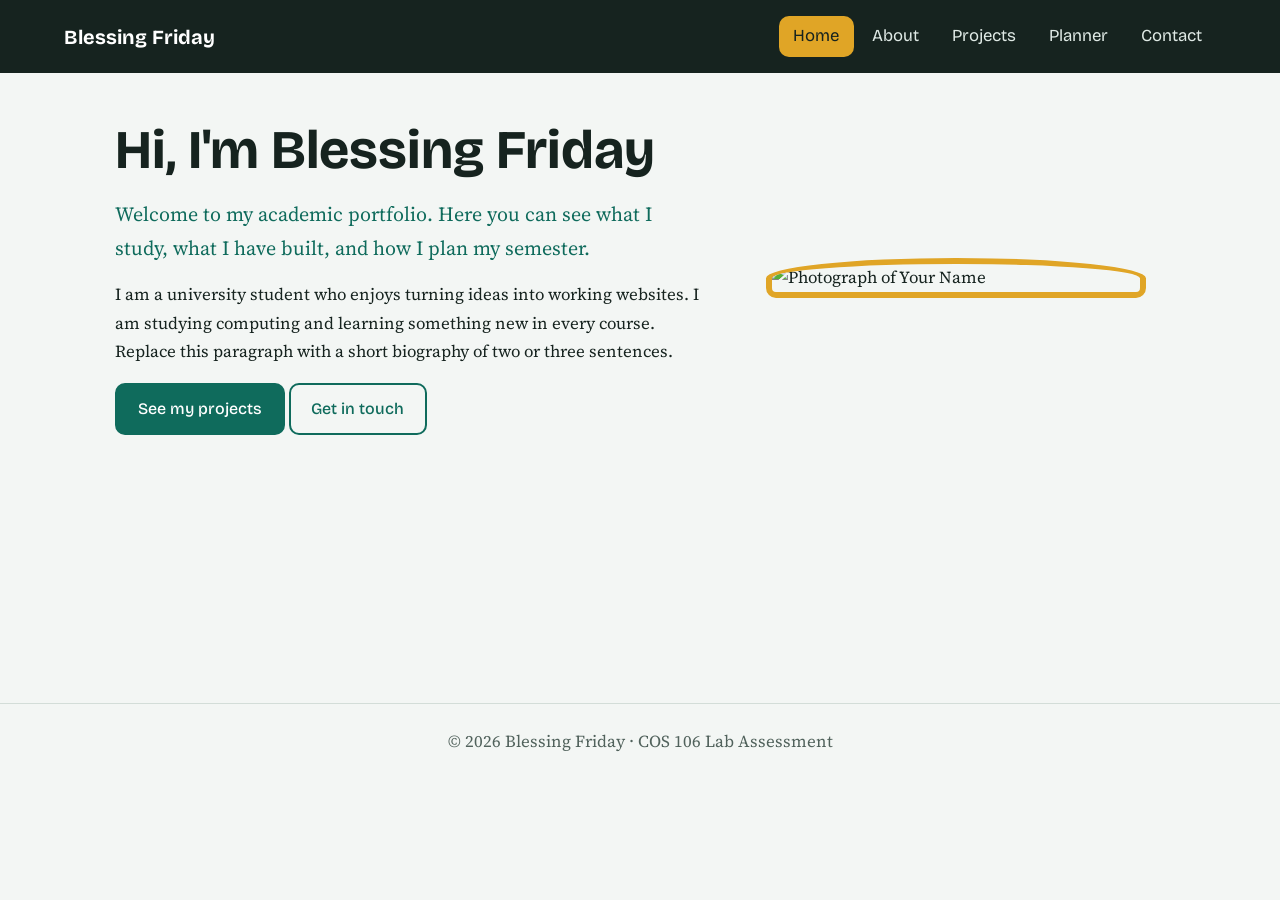
==== index.html @ c87d7151 "Add files via upload" ====
<!DOCTYPE html>
<html lang="en">
<head>
<meta charset="UTF-8">
<meta name="viewport" content="width=device-width, initial-scale=1">
<title>Home | Your Name</title>
<link rel="preconnect" href="https://fonts.googleapis.com">
<link href="https://fonts.googleapis.com/css2?family=Bricolage+Grotesque:wght@500;700&family=Source+Serif+4:wght@400;600&display=swap" rel="stylesheet">
<link rel="stylesheet" href="style.css">
</head>
<body>

<header class="site-header">
<a class="brand" href="index.html">Blessing Friday</a>
<button class="menu-btn" aria-label="Toggle menu" aria-expanded="false">Menu</button>

<nav><ul class="nav-list"><li><a href="index.html" aria-current="page">Home</a>
</li><li><a href="about.html">About</a>
</li><li><a href="projects.html">Projects</a>
</li><li><a href="planner.html">Planner</a>
</li><li><a href="contact.html">Contact</a>
</li></ul></nav>
</header>

<main>
<section class="hero">
<div>
<h1>Hi, I'm Blessing Friday</h1>
<p class="welcome">Welcome to my academic portfolio. Here you can see what I study, what I have built, and how I plan my semester.</p>
<p>I am a university student who enjoys turning ideas into working websites. I am studying computing and learning something new in every course. Replace this paragraph with a short biography of two or three sentences.</p>
<p><a class="btn" href="projects.html">See my projects</a> <a class="btn ghost" href="contact.html">Get in touch</a></p>
</div>

<img src="My new headshot gr.jpeg" alt="Photograph of Your Name" class="portrait">

</section>
</main>
<footer><p>&copy; 2026 Blessing Friday &middot; COS 106 Lab Assessment</p></footer>
<script src="js/main.js"></script>
</body>
</html>
---- style.css ----
:root{--bg:#f3f6f4;--ink:#16231f;--muted:#51625c;--accent:#0f6b5c;--accent-2:#e0a526;--panel:#fff;--line:#d3ddd8;--r:10px}
*{box-sizing:border-box;margin:0}

body{font-family:"Source Serif 4",Georgia,serif;background:var(--bg);color:var(--ink);line-height:1.7;font-size:1.05rem}
h1,h2,.brand,.btn,label,th,nav a{font-family:"Bricolage Grotesque",system-ui,sans-serif}
h1{font-size:clamp(2rem,5vw,3.4rem);line-height:1.1;margin-bottom:1rem}
h2{font-size:1.35rem;margin:1.5rem 0 .5rem}
a{color:var(--accent)}
:focus-visible{outline:3px solid var(--accent-2);outline-offset:2px}

/* Header and navigation */
.site-header{display:flex;align-items:center;justify-content:space-between;flex-wrap:wrap;padding:1rem 5vw;background:var(--ink);position:sticky;top:0;z-index:10}
.brand{color:#fff;font-weight:700;font-size:1.25rem;text-decoration:none}

.nav-list{display:flex;gap:.25rem;list-style:none;padding:0}
nav a{display:block;color:#dfe9e5;text-decoration:none;padding:.4rem .9rem;border-radius:var(--r);transition:background .25s,color .25s}
nav a:hover{background:rgba(255,255,255,.12);color:#fff}
nav a[aria-current=page]{background:var(--accent-2);color:var(--ink)}
.menu-btn{display:none;background:none;color:#fff;border:1px solid #fff;border-radius:var(--r);padding:.4rem .9rem;font:inherit;cursor:pointer}
main{min-height:70vh;padding:3rem 5vw}

/* Home page */
.hero{display:grid;grid-template-columns:1.4fr 1fr;gap:3rem;align-items:center;max-width:1050px;margin:auto}
.welcome{font-size:1.25rem;color:var(--accent);margin-bottom:1rem}
.portrait{width:100%;max-width:380px;border-radius:50% 50% var(--r) var(--r);border:6px solid var(--accent-2);justify-self:center;animation:rise .8s ease both}
@keyframes rise{from{opacity:0;transform:translateY(20px)}to{opacity:1;transform:none}}

/* Buttons */
.btn{display:inline-block;background:var(--accent);color:#fff;border:2px solid var(--accent);padding:.65rem 1.3rem;border-radius:var(--r);font-weight:500;font-size:1rem;text-decoration:none;cursor:pointer;margin-top:1rem;transition:transform .2s,background .2s}
.btn:hover{transform:translateY(-2px);background:#0a4f44}
.btn.ghost{background:transparent;color:var(--accent)}
.btn.small{padding:.4rem .9rem;font-size:.9rem}

/* Layout helpers, panels and cards */
.stack{max-width:1050px;margin:auto}
.narrow{max-width:640px}
.grid{display:grid;gap:1.5rem}
.two{grid-template-columns:repeat(2,1fr)}
.three{grid-template-columns:repeat(auto-fit,minmax(260px,1fr))}
.panel,.card{background:var(--panel);border:1px solid var(--line);border-radius:var(--r);padding:1.25rem}
.panel ul{padding-left:1.2rem}
.card{padding:0;overflow:hidden;display:flex;flex-direction:column}
.card>div{padding:1rem 1.25rem 1.25rem}
 .card img{width:100%;aspect-ratio:16/10;object-fit:cover;object-position:top;display:block}
.card>div{display:flex;flex-direction:column;flex:1}
.card .btn{margin-top:auto;align-self:flex-start}
.tech{margin-bottom:1rem}
.card h2{margin-top:0}
.tech{color:var(--muted);font-size:.95rem}

/* About page: table, chips, video */
.table-wrap{overflow-x:auto}
table{width:100%;border-collapse:collapse;background:var(--panel)}
caption{text-align:left;color:var(--muted);padding:.5rem 0}
th,td{padding:.7rem 1rem;border-bottom:1px solid var(--line);text-align:left}
thead th{background:var(--accent);color:#fff}
.chips{display:flex;flex-wrap:wrap;gap:.6rem;list-style:none;padding:0}
.chips li{background:var(--accent-2);padding:.25rem 1rem;border-radius:99px;font-family:"Bricolage Grotesque",sans-serif}
video{max-width:100%;border-radius:var(--r);background:#000}
.note{color:var(--muted);font-size:.95rem;margin-top:.5rem}

/* Forms (contact and planner) */
form{display:flex;flex-direction:column;gap:.35rem;margin-bottom:1.5rem}
label{font-weight:500;margin-top:.8rem}
input,textarea{font:inherit;padding:.65rem .8rem;border:2px solid var(--line);border-radius:var(--r);width:100%;background:#fff}
input:focus,textarea:focus{border-color:var(--accent);outline:none}
.invalid{border-color:#b3261e}
.row{display:flex;gap:.75rem}
.row .btn{margin-top:0;white-space:nowrap}
.error{color:#b3261e;font-size:.9rem;min-height:1.2rem}
.success{color:var(--accent);font-weight:600}

/* Planner task list */
.tasks{list-style:none;padding:0;display:flex;flex-direction:column;gap:.6rem}
.tasks li{display:flex;align-items:center;gap:.8rem;background:var(--panel);border:1px solid var(--line);border-radius:var(--r);padding:.7rem 1rem;animation:rise .3s ease both}
.tasks li span{flex:1}
.tasks li.done span{text-decoration:line-through;color:var(--muted)}
.tasks input[type=checkbox]{width:1.2rem;height:1.2rem}
.del{background:none;border:1px solid #b3261e;color:#b3261e;border-radius:var(--r);padding:.2rem .7rem;cursor:pointer;font:inherit}
.del:hover{background:#b3261e;color:#fff}

footer{text-align:center;padding:1.5rem;color:var(--muted);border-top:1px solid var(--line)}

/* Mobile layout */
@media(max-width:760px){
.menu-btn{display:block}
nav{width:100%;display:none}
nav.open{display:block}
.nav-list{flex-direction:column;padding-top:.75rem}
.hero,.two{grid-template-columns:1fr}
.portrait{max-width:260px;order:-1}
.row{flex-direction:column}
}

@media(prefers-reduced-motion:reduce){*{animation:none!important;transition:none!important}}
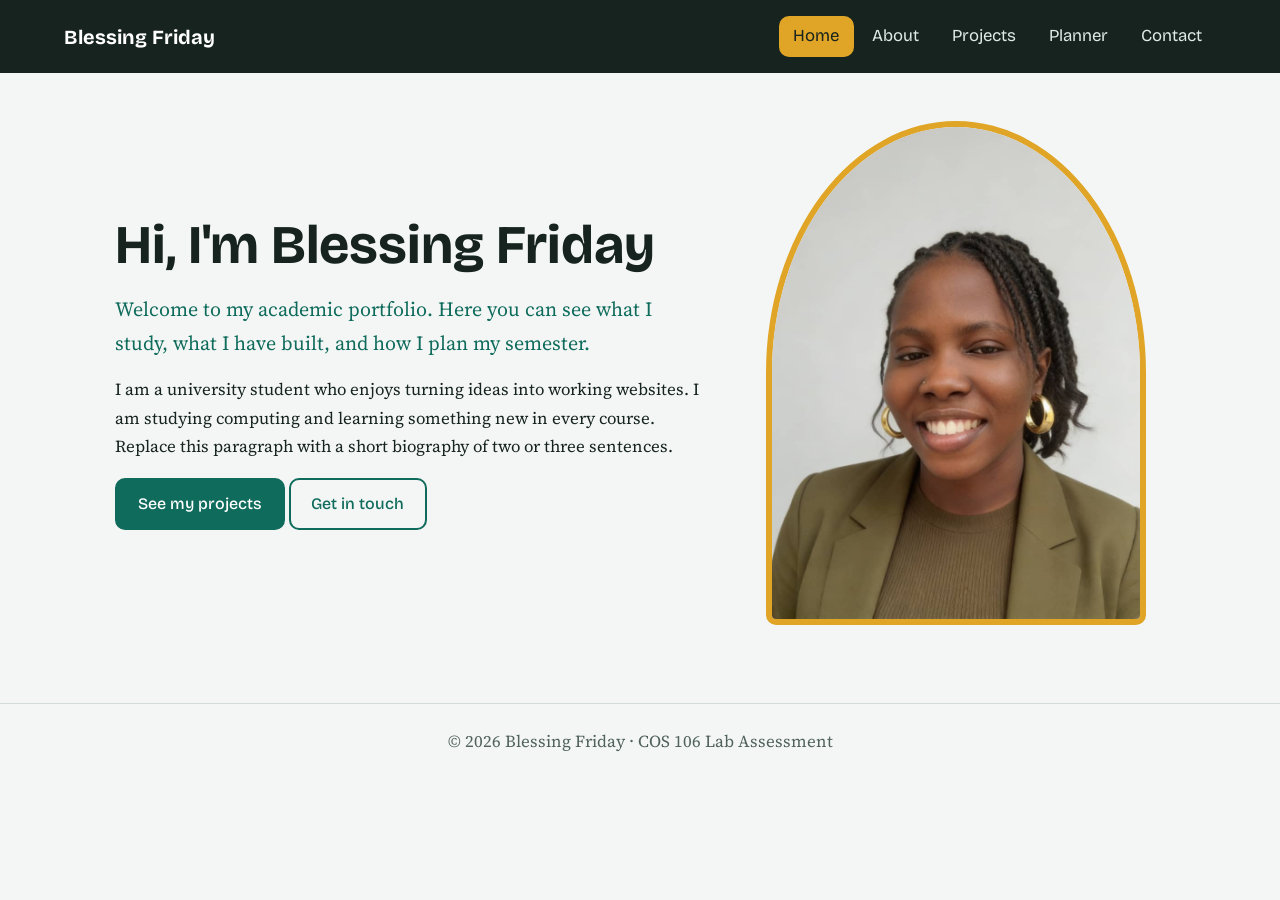
==== commit 34a98f07: "Add files via upload" ====
--- a/index.html
+++ b/index.html
@@ -31,7 +31,7 @@
 <p><a class="btn" href="projects.html">See my projects</a> <a class="btn ghost" href="contact.html">Get in touch</a></p>
 </div>
 
-<img src="My new headshot gr.jpeg" alt="Photograph of Your Name" class="portrait">
+<img src="my new headshot gr.jpeg" alt="Photograph of Your Name" class="portrait">
 
 </section>
 </main>
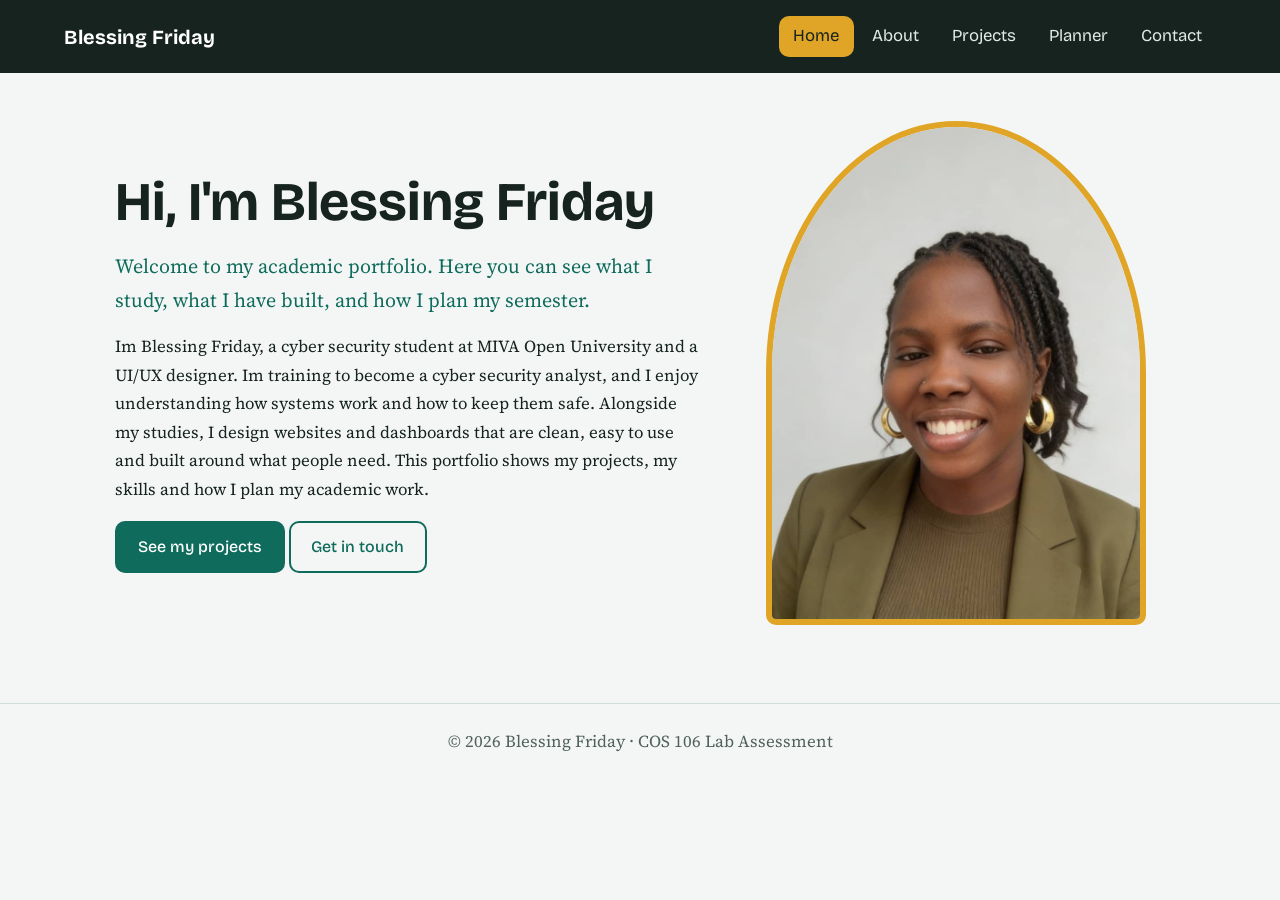
==== commit 78a03f5f: "Add files via upload" ====
--- a/index.html
+++ b/index.html
@@ -3,7 +3,7 @@
 <head>
 <meta charset="UTF-8">
 <meta name="viewport" content="width=device-width, initial-scale=1">
-<title>Home | Your Name</title>
+<title>Home | Blessing Friday</title>
 <link rel="preconnect" href="https://fonts.googleapis.com">
 <link href="https://fonts.googleapis.com/css2?family=Bricolage+Grotesque:wght@500;700&family=Source+Serif+4:wght@400;600&display=swap" rel="stylesheet">
 <link rel="stylesheet" href="style.css">
@@ -27,11 +27,13 @@
 <div>
 <h1>Hi, I'm Blessing Friday</h1>
 <p class="welcome">Welcome to my academic portfolio. Here you can see what I study, what I have built, and how I plan my semester.</p>
-<p>I am a university student who enjoys turning ideas into working websites. I am studying computing and learning something new in every course. Replace this paragraph with a short biography of two or three sentences.</p>
+<p>Im Blessing Friday, a cyber security student at MIVA Open University and a UI/UX designer. Im training to become a cyber security analyst, and I 
+    enjoy understanding how systems work and how to keep them safe. Alongside my studies, I design websites and dashboards that are clean, easy to use and 
+    built around what people need. This portfolio shows my projects, my skills and how I plan my academic work.</p>
 <p><a class="btn" href="projects.html">See my projects</a> <a class="btn ghost" href="contact.html">Get in touch</a></p>
 </div>
 
-<img src="my new headshot gr.jpeg" alt="Photograph of Your Name" class="portrait">
+<img src="my new headshot gr.jpeg" alt="Photograph of Blessing Friday" class="portrait">
 
 </section>
 </main>
